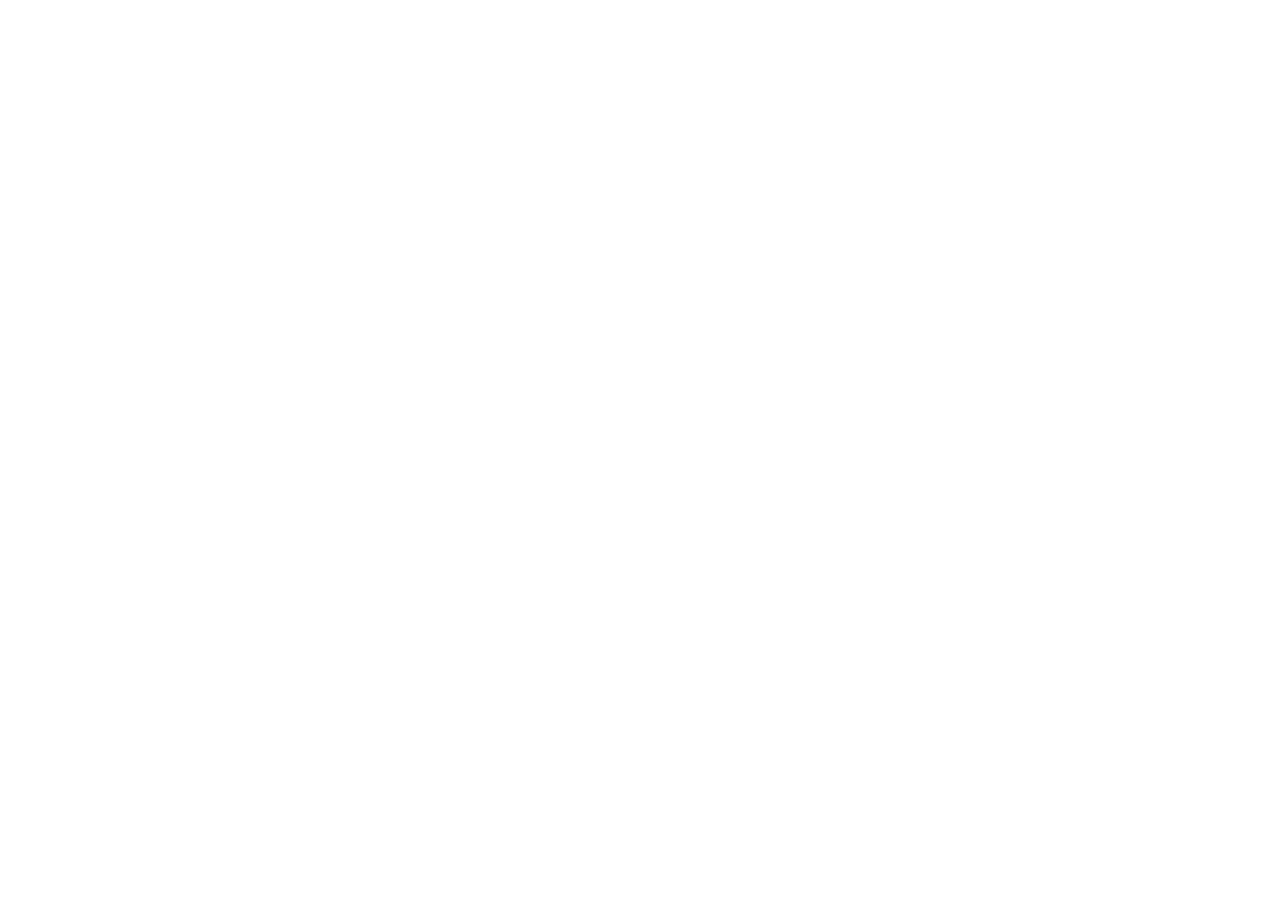
==== Portfolio_Task-1/index.html @ 0c8b7fec "creating portfolio website" ====
<!DOCTYPE html>
<html lang="en">
<head>
    <meta charset="UTF-8">
    <meta name="viewport" content="width=device-width, initial-scale=1.0">
    <title>Document</title>
</head>
<body>
    
</body>
</html>
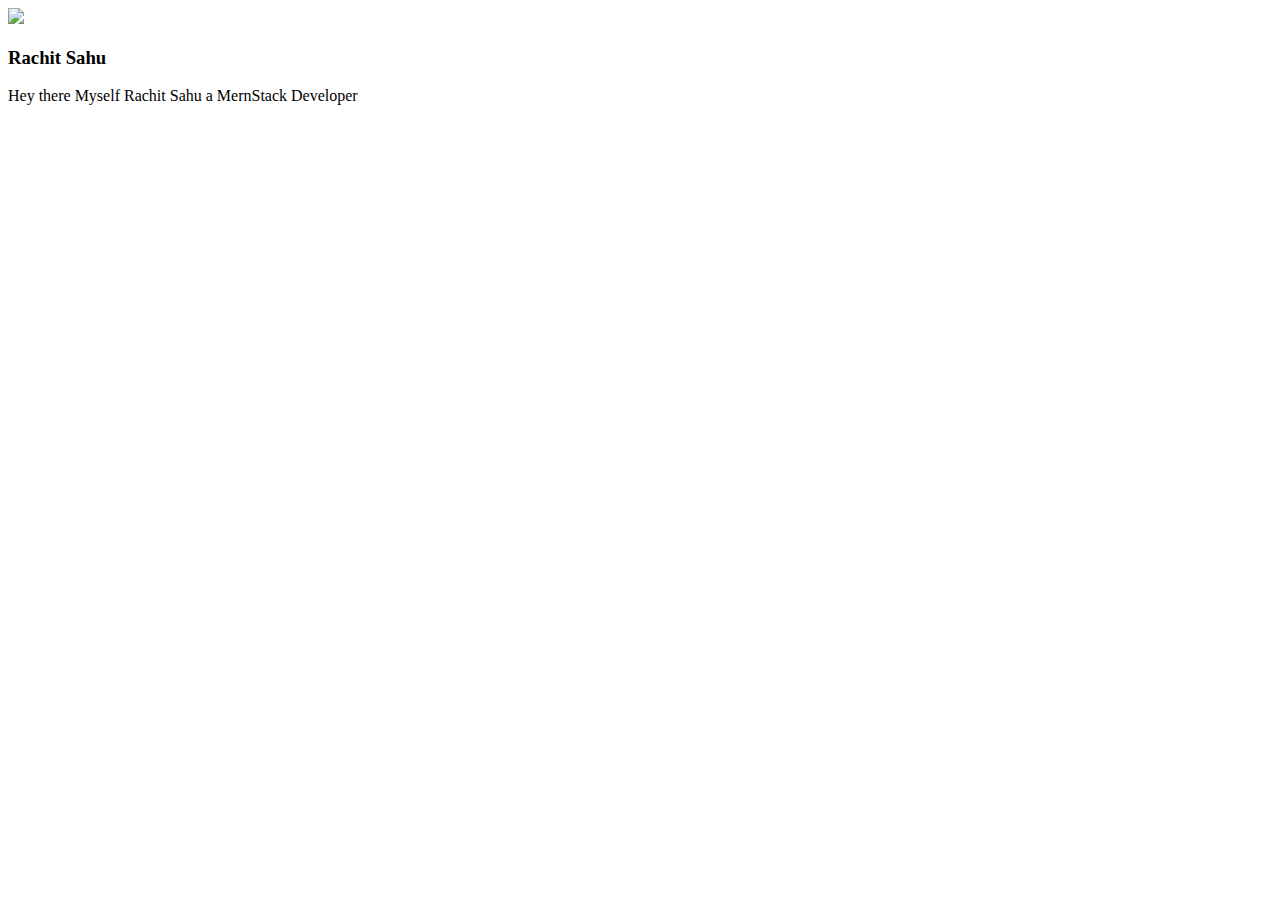
==== commit 17b25d44: "feat: i have  created header section" ====
--- a/Portfolio_Task-1/index.html
+++ b/Portfolio_Task-1/index.html
@@ -7,6 +7,15 @@
     <title>Document</title>
 </head>
 <body>
-    
+    <header>
+        <div class="img-box">
+            <img src="./phtoto/Portfolio.jpeg">
+        </div>
+        <div class="text-box">
+            <h3>Rachit Sahu</h3>
+            <p>Hey there Myself Rachit Sahu a MernStack Developer</p>
+        </div>
+
+    </header>
 </body>
 </html>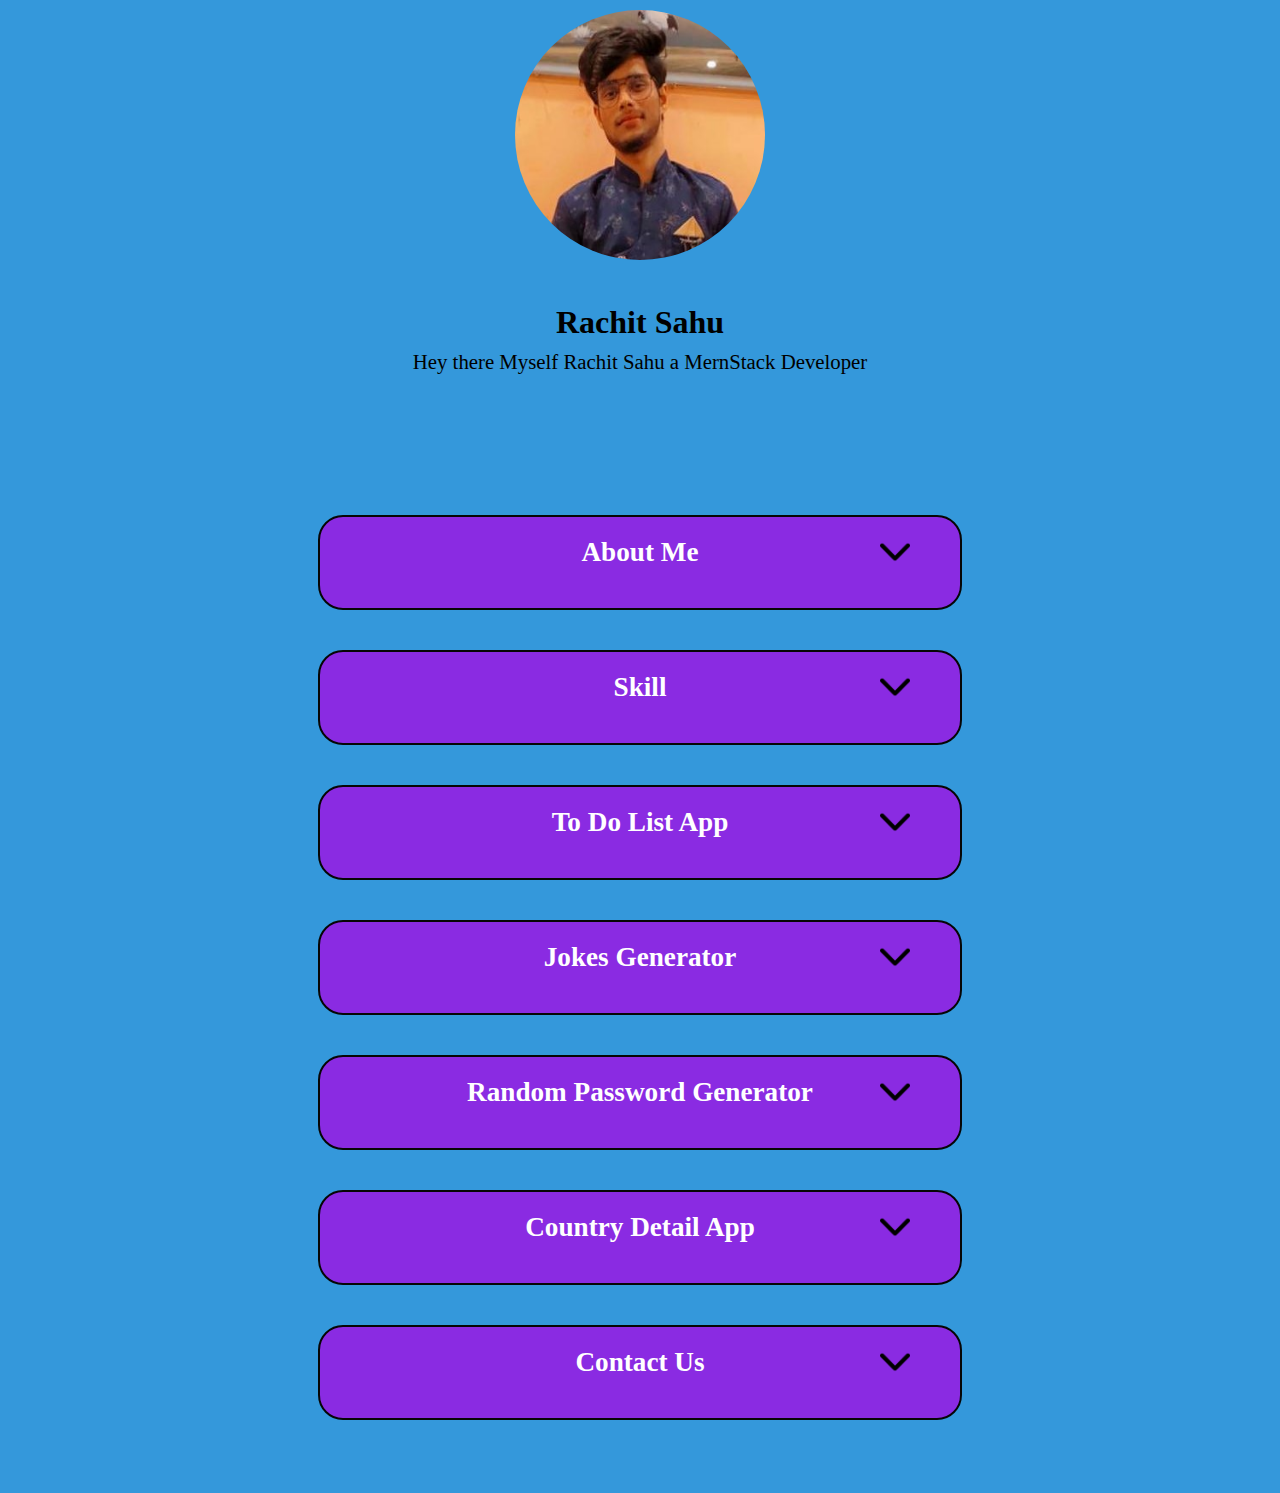
==== commit 8a67afd4: "feat:all section is completed" ====
--- a/Portfolio_Task-1/index.html
+++ b/Portfolio_Task-1/index.html
@@ -5,6 +5,7 @@
     <meta charset="UTF-8">
     <meta name="viewport" content="width=device-width, initial-scale=1.0">
     <title>Document</title>
+    <link rel="stylesheet" href="./style.css">
 </head>
 <body>
     <header>
@@ -17,5 +18,169 @@
         </div>
 
     </header>
+
+
+
+
+
+
+
+
+
+
+
+
+    <section>
+
+
+        <!-- ..........................About Me............. -->
+
+        <div class="Detail-box">
+            <h3>About Me
+                <img src="./icon/arrow-down-sign-to-navigate.png" id="open-icon">
+
+            </h3>
+            <div class="my-selft-detail">
+                <p>I am a passionate frontend developer with a deep love for creating immersive and user-friendly web experiences. Over the years, I've honed my skills in HTML, CSS, and JavaScript, and I thrive on turning design concepts into interactive, pixel-perfect websites.</p>
+            <img src="./gitf/bJk.gif" width="50px" height="50px"> 
+            
+            </div>
+
+        </div>
+        <!-- ..........................Skill............. -->
+
+        <div class="Detail-box">
+            <h3>Skill
+                <img src="./icon/arrow-down-sign-to-navigate.png" id="open-icon">
+
+            </h3>
+            <div class="my-selft-detail">
+                <p>Hey there Myself Rachit Sahu a Mern Stack Developer, Expert JavaScript & React js, Next js, Mongo db, Express js, Html, Css, Bootstarp  well known in
+                    DSA. Love to solve different type of problems and develop amazing projects. I'm very much curious to
+                    learn new technologies and develop my skills
+                    
+                    </p>
+            <div class="language-icon">
+                <img src="./language icon/icons8-html-48.png">
+                <img src="./language icon/icons8-css-100.png">
+                <img src="./language icon/icons8-javascript-48.png">
+                <img src="./language icon/icons8-bootstrap-48.png">
+                <img src="./language icon/icons8-mongo-db-64.png">
+                <img src="./language icon/icons8-express-js-50.png">
+                <img src="./language icon/icons8-react-a-javascript-library-for-building-user-interfaces-32.png">
+                <img src="./language icon/icons8-nextjs-48.png">
+
+
+            </div>
+            
+                </div>
+
+        </div>
+
+
+        <!-- ..........................Projects............. -->
+
+        <!-- ....Projects 1....... -->
+
+        <div class="Detail-box clickable">
+            <h3>To Do List App
+                <img src="./icon/arrow-down-sign-to-navigate.png" id="open-icon">
+            </h3>
+            <div class="my-selft-detail">
+                <p>Hey there Myself Somnath Pati a Full Stack Developer, Expert C++ & Python Programmer, well known in
+                    DSA. Love to solve different type of problems and develop amazing projects. I'm very much curious to
+                    learn new technologies and develop my skills.</p>
+            </div>
+
+        </div>
+        <!-- ....Projects 2....... -->
+
+
+        <div class="Detail-box">
+            <h3>Jokes Generator
+                <img src="./icon/arrow-down-sign-to-navigate.png" id="open-icon">
+
+            </h3>
+            <div class="my-selft-detail">
+                <p>Hey there Myself Somnath Pati a Full Stack Developer, Expert C++ & Python Programmer, well known in
+                    DSA. Love to solve different type of problems and develop amazing projects. I'm very much curious to
+                    learn new technologies and develop my skills.</p>
+            </div>
+
+        </div>
+
+
+
+        <!-- ....Projects 3....... -->
+
+
+        <div class="Detail-box">
+            <h3>Random Password Generator
+                <img src="./icon/arrow-down-sign-to-navigate.png" id="open-icon">
+
+            </h3>
+            <div class="my-selft-detail">
+                <p>Hey there Myself Somnath Pati a Full Stack Developer, Expert C++ & Python Programmer, well known in
+                    DSA. Love to solve different type of problems and develop amazing projects. I'm very much curious to
+                    learn new technologies and develop my skills.</p>
+            </div>
+
+        </div>
+
+        <!-- ....Projects 4....... -->
+
+
+        <div class="Detail-box">
+            <h3>Country Detail App
+                <img src="./icon/arrow-down-sign-to-navigate.png" id="open-icon">
+
+            </h3>
+            <div class="my-selft-detail">
+                <p>Hey there Myself Somnath Pati a Full Stack Developer, Expert C++ & Python Programmer, well known in
+                    DSA. Love to solve different type of problems and develop amazing projects. I'm very much curious to
+                    learn new technologies and develop my skills.</p>
+            </div>
+
+        </div>
+
+
+
+
+        <!-- ..........................Contact US............. -->
+
+        <div class="Detail-box">
+            <h3>Contact Us
+                <img src="./icon/arrow-down-sign-to-navigate.png" id="open-icon">
+
+            </h3>
+            <div class="my-selft-detail">
+                <form action="process_form.php" method="post">
+                    <label for="name">Name:</label>
+                    <input type="text" id="name" name="name" required><br><br>
+
+                    <label for="email">Email:</label>
+                    <input type="email" id="email" name="email" required><br><br>
+
+                    <label for="message">Message:</label><br>
+                    <textarea id="message" name="message" rows="4" required></textarea><br><br>
+
+                    <input type="submit" value="Submit">
+                </form>
+            </div>
+
+        </div>
+
+
+
+
+    </section>
+
+
+
+
+
+
+
+
 </body>
 </html>--- a/Portfolio_Task-1/style.css
+++ b/Portfolio_Task-1/style.css
@@ -0,0 +1,216 @@
+* {
+    margin: 0;
+    padding: 0;
+}
+
+
+body {
+
+    margin: 0;
+    padding: 0;
+
+    align-items: center;
+    height: 100vh;
+    background-color: #3498db;
+    transition: background-color 4s;
+}
+
+
+header {
+    /* border:  2px solid rgb(7, 201, 169); */
+    display: flex;
+    justify-content: center;
+    text-align: center;
+    align-items: center;
+    flex-direction: column;
+    padding: 0px 30px;
+}
+.img-box {
+    /* border:  2px solid rgb(201, 175, 7); */
+    margin: auto 0;
+    padding: 10px 20px;
+}
+
+.img-box img {
+    width: 250px;
+    height: 250px;
+    border-radius: 50%;
+}
+
+
+.text-box {
+    /* border:  2px solid rgb(201, 175, 7); */
+    padding: 20px 30px;
+    margin-top: 10px;
+}
+
+.text-box h3 {
+    font-size: 2rem;
+
+}
+
+.text-box p {
+    font-size: 1.3rem;
+    line-height: 2;
+}
+
+section {
+    /* border:  2px solid red; */
+    min-height: 120vh;
+   max-height:auto ;
+    padding: 5px 12%;
+    display: flex;
+    justify-content: center;
+    text-align: center;
+    align-items: center;
+    flex-direction: column;
+
+}
+
+/* .................................About.............. */
+
+.Detail-box {
+    border: 2px solid rgb(6, 6, 6);
+    width: 600px;
+    min-height: 20px;
+
+    padding: 20px 20px;
+    background-color: blueviolet;
+    text-align: center;
+    align-items: center;
+    margin-top: 40px;
+    border-radius: 25px;
+    transition: background-color 1.5s, height 0.3s;
+    /* Combine both transitions */
+    overflow: hidden;
+    transition: all ease-in-out 0.4s;
+}
+
+
+.Detail-box:hover {
+    height: auto;
+    /* Increase the height on hover to show all content */
+
+    cursor: pointer;
+    transform: scale(1.1);
+
+}
+
+.Detail-box h3 {
+    text-align: center;
+    margin-bottom: 20px;
+    font-size: 1.7rem;
+    color: #fff;
+    position: relative;
+}
+
+
+#open-icon{
+    width: 30px ;
+height: 30px;
+position: absolute;
+left: 90%;
+
+}
+
+
+
+.Detail-box h3:hover::after {
+    /* Apply :hover to the h3 element, not the ::after pseudo-element */
+    cursor: pointer;
+    transform: scale(1.5);
+    /* Correct the property name and value */
+}
+
+.my-selft-detail {
+    border: 2px solid rgb(16, 245, 249);
+    min-height: 100px;
+    max-height: auto;
+
+    background-color: white;
+    border-radius: 25px;
+
+    display: none;
+    padding: 20px 40px;
+}
+
+.my-selft-detail p {
+    font-size: 1.4rem;
+
+
+}
+.my-selft-detail img{
+    width: 508px;
+    height: 258px;
+border-radius:20px ;
+margin: 20px 5px;
+}
+
+
+
+
+
+
+
+
+
+
+
+/* .................................Skills.............. */
+
+
+
+.language-icon img{
+width: 70px;
+height: 70px;
+}
+
+
+
+/* .................................Eduction.............. */
+.education {}
+
+
+
+/* .................................Contact Us.............. */
+form {
+    background-color: #fff;
+    max-width: 400px;
+    margin: 0 auto;
+    padding: 20px 10px;
+    border:  2px solid greenyellow;
+
+    border-radius: 5px;
+    box-shadow: 0 0 10px rgba(0, 0, 0, 0.2);
+}
+label {
+    display: block;
+    margin-bottom: 5px;
+    font-weight: bold;
+}
+input[type="text"],
+input[type="email"],
+textarea {
+    width: 65%;
+    padding: 10px;
+    margin-bottom: 10px;
+    border: 1px solid #ccc;
+    border-radius: 5px;
+    resize: none;
+}
+textarea {
+    height: 100px;
+}
+input[type="submit"] {
+    background-color: #007BFF;
+    color: #fff;
+    padding: 10px 20px;
+    border: none;
+    border-radius: 5px;
+    /* border:  2px solid rgb(211, 219, 51); */
+
+    cursor: pointer;
+}
+input[type="submit"]:hover {
+    background-color: #0056b3;
+}
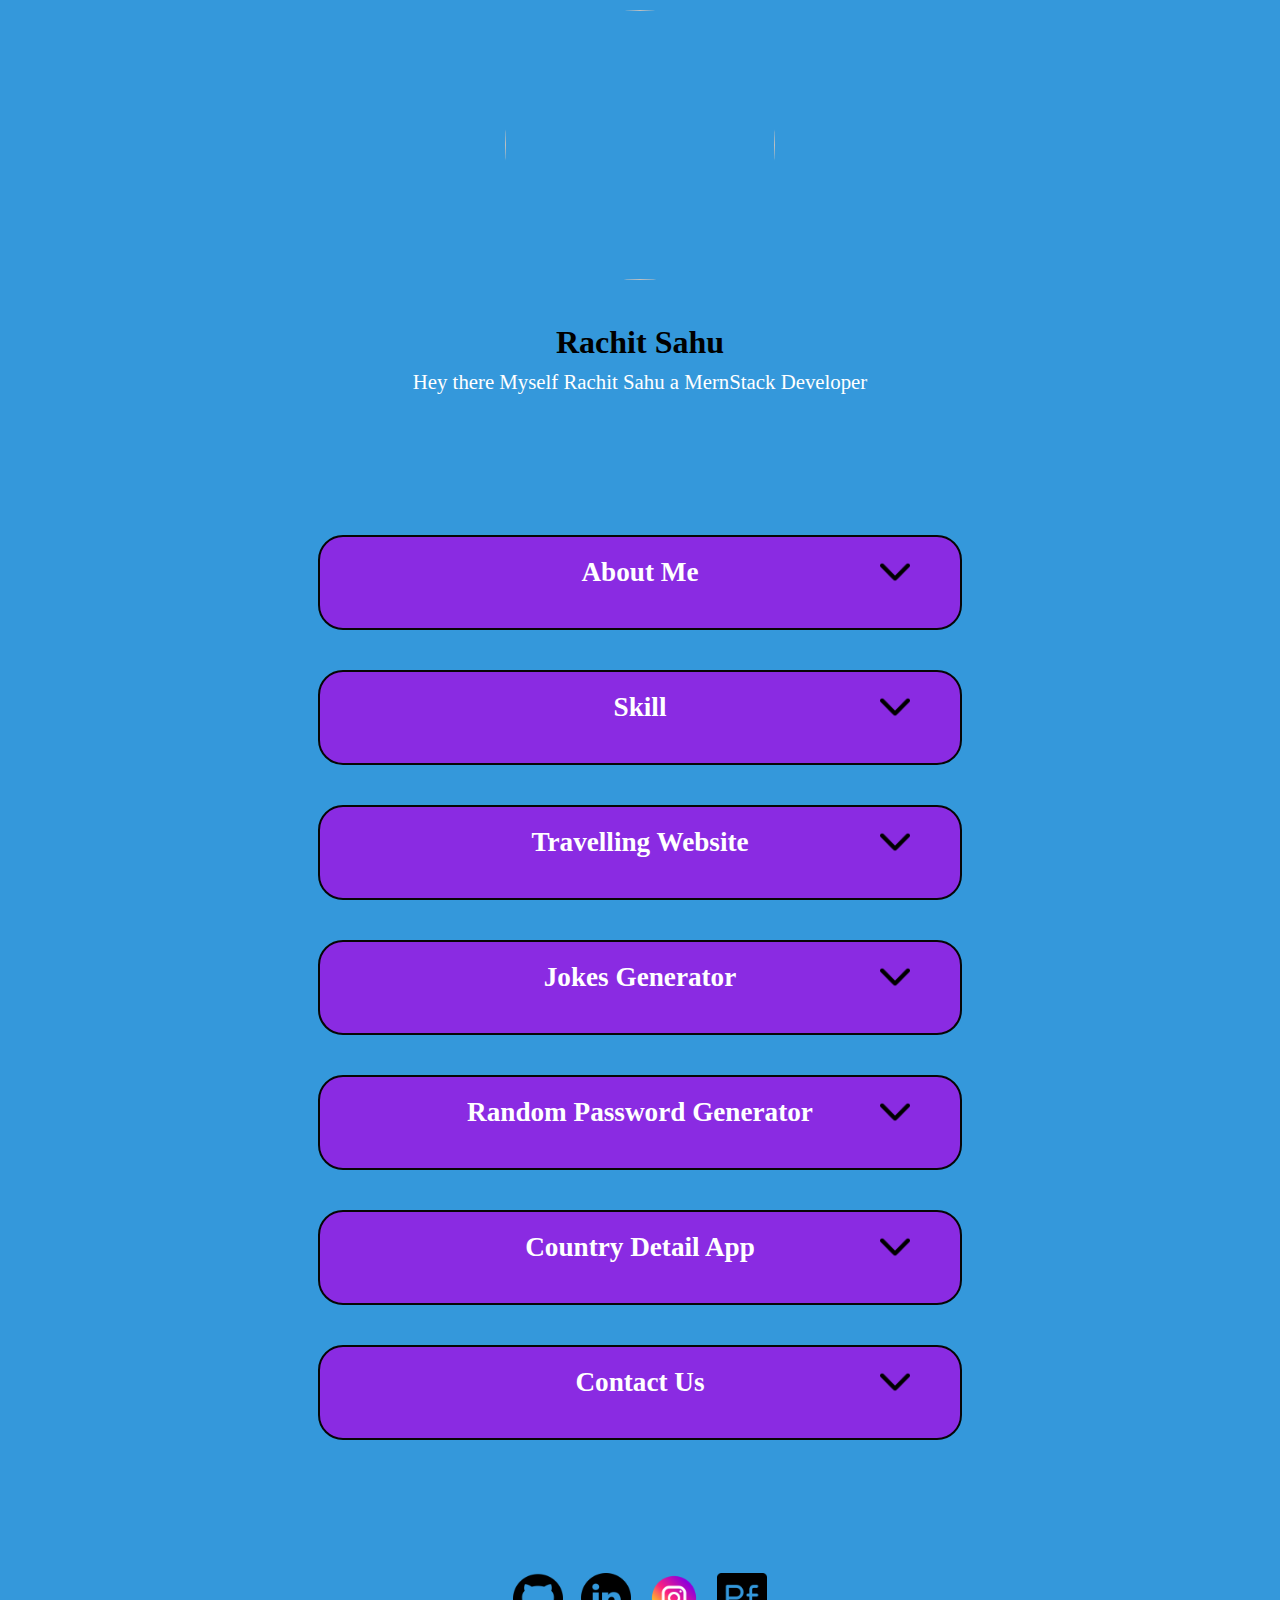
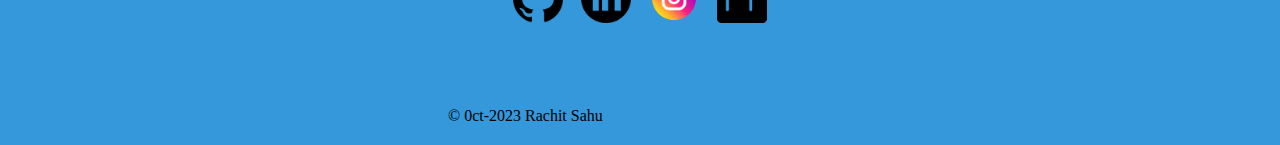
==== commit bb4c3615: "completed" ====
--- a/Portfolio_Task-1/index.html
+++ b/Portfolio_Task-1/index.html
@@ -1,35 +1,26 @@
-
 <!DOCTYPE html>
-<html lang="en">
+<html>
+
 <head>
     <meta charset="UTF-8">
     <meta name="viewport" content="width=device-width, initial-scale=1.0">
-    <title>Document</title>
-    <link rel="stylesheet" href="./style.css">
+    <title>Rachit Sahu - Portfolio</title>
+    <link rel="stylesheet" href="style.css">
+    <link rel="stylesheet" href="./Responsive.css">
+
 </head>
+
 <body>
     <header>
         <div class="img-box">
-            <img src="./phtoto/Portfolio.jpeg">
+            <img src="./phtoto/">
         </div>
         <div class="text-box">
             <h3>Rachit Sahu</h3>
-            <p>Hey there Myself Rachit Sahu a MernStack Developer</p>
+            <p id="about-me">Hey there Myself Rachit Sahu a MernStack Developer</p>
         </div>
 
     </header>
-
-
-
-
-
-
-
-
-
-
-
-
     <section>
 
 
@@ -41,9 +32,20 @@
 
             </h3>
             <div class="my-selft-detail">
-                <p>I am a passionate frontend developer with a deep love for creating immersive and user-friendly web experiences. Over the years, I've honed my skills in HTML, CSS, and JavaScript, and I thrive on turning design concepts into interactive, pixel-perfect websites.</p>
-            <img src="./gitf/bJk.gif" width="50px" height="50px"> 
-            
+                <p>I am a passionate frontend developer with a deep love for creating immersive and user-friendly web
+                    experiences. Over the years, I've honed my skills in HTML, CSS, and JavaScript, and I thrive on
+                    turning design concepts into interactive, pixel-perfect websites.</p>
+      
+
+
+
+                <div class="proj-img">
+              
+                    <img src="./" width="50px" height="50px">
+                </div>
+
+
+
             </div>
 
         </div>
@@ -55,25 +57,26 @@
 
             </h3>
             <div class="my-selft-detail">
-                <p>Hey there Myself Rachit Sahu a Mern Stack Developer, Expert JavaScript & React js, Next js, Mongo db, Express js, Html, Css, Bootstarp  well known in
+                <p>Hey there Myself Rachit Sahu a Mern Stack Developer, Expert JavaScript & React js, Next js, Mongo db,
+                    Express js, Html, Css, Bootstarp well known in
                     DSA. Love to solve different type of problems and develop amazing projects. I'm very much curious to
                     learn new technologies and develop my skills
-                    
-                    </p>
-            <div class="language-icon">
-                <img src="./language icon/icons8-html-48.png">
-                <img src="./language icon/icons8-css-100.png">
-                <img src="./language icon/icons8-javascript-48.png">
-                <img src="./language icon/icons8-bootstrap-48.png">
-                <img src="./language icon/icons8-mongo-db-64.png">
-                <img src="./language icon/icons8-express-js-50.png">
-                <img src="./language icon/icons8-react-a-javascript-library-for-building-user-interfaces-32.png">
-                <img src="./language icon/icons8-nextjs-48.png">
-
-
-            </div>
-            
-                </div>
+
+                </p>
+                <div class="language-icon">
+                    <img src="./language icon/icons8-html-48.png">
+                    <img src="./language icon/icons8-css-100.png">
+                    <img src="./language icon/icons8-javascript-48.png">
+                    <img src="./language icon/icons8-bootstrap-48.png">
+                    <img src="./language icon/icons8-mongo-db-64.png">
+                    <img src="./language icon/icons8-express-js-50.png">
+                    <img src="./language icon/icons8-react-a-javascript-library-for-building-user-interfaces-32.png">
+                    <img src="./language icon/icons8-nextjs-48.png">
+
+
+                </div>
+
+            </div>
 
         </div>
 
@@ -83,13 +86,20 @@
         <!-- ....Projects 1....... -->
 
         <div class="Detail-box clickable">
-            <h3>To Do List App
-                <img src="./icon/arrow-down-sign-to-navigate.png" id="open-icon">
-            </h3>
-            <div class="my-selft-detail">
-                <p>Hey there Myself Somnath Pati a Full Stack Developer, Expert C++ & Python Programmer, well known in
-                    DSA. Love to solve different type of problems and develop amazing projects. I'm very much curious to
-                    learn new technologies and develop my skills.</p>
+            <h3>Travelling Website
+                <img src="./icon/arrow-down-sign-to-navigate.png" id="open-icon">
+            </h3>
+            <div class="my-selft-detail">
+                <p>Hey there Myself Somnath Pati a Full Stack Developer, Expert C++ & Python Programmer, well known in
+                    DSA. Love to solve different type of problems and develop amazing projects. I'm very much curious to
+                    learn new technologies and develop my skills.</p>
+                    <div class="proj-img">
+                      <a href="https://traveling-website-vrs.netlify.app/">
+
+                          <img src="./Project img/Travel.png">
+                      </a>
+    
+                    </div>
             </div>
 
         </div>
@@ -105,6 +115,13 @@
                 <p>Hey there Myself Somnath Pati a Full Stack Developer, Expert C++ & Python Programmer, well known in
                     DSA. Love to solve different type of problems and develop amazing projects. I'm very much curious to
                     learn new technologies and develop my skills.</p>
+                <div class="proj-img">
+                    <a href=" https://jokes-generated-app-vrs.netlify.app/">
+                        <img src="./Project img/joke.png">
+
+                    </a>
+                   
+                </div>
             </div>
 
         </div>
@@ -123,6 +140,17 @@
                 <p>Hey there Myself Somnath Pati a Full Stack Developer, Expert C++ & Python Programmer, well known in
                     DSA. Love to solve different type of problems and develop amazing projects. I'm very much curious to
                     learn new technologies and develop my skills.</p>
+                    <div class="proj-img">
+
+                       
+<a href=" https://random-password-generator-vrs.netlify.app/">
+
+    <img src="./Project img//random.png">
+</a>
+    
+                    </div>
+
+
             </div>
 
         </div>
@@ -139,12 +167,25 @@
                 <p>Hey there Myself Somnath Pati a Full Stack Developer, Expert C++ & Python Programmer, well known in
                     DSA. Love to solve different type of problems and develop amazing projects. I'm very much curious to
                     learn new technologies and develop my skills.</p>
-            </div>
-
-        </div>
-
-
-
+         
+                    <div class="proj-img">
+                        <a href="https://country-detail-app-vrrs.netlify.app/">
+                        
+                            <img src="./Project img/country.png">
+                        </a> 
+    
+                    </div>
+         
+                </div>
+
+        </div>
+
+
+
+
+
+
+  
 
         <!-- ..........................Contact US............. -->
 
@@ -177,10 +218,39 @@
 
 
 
-
-
-
-
-
+    <footer>
+        <div class="social-links">
+            <a href="https://github.com/RachitSahu26">
+
+                <img src="./Social link/github.png">
+            </a>
+
+            <a href="https://www.linkedin.com/in/rachit-sahu-004ba2255/">
+
+                <img src="./Social link/linkedin.png">
+            </a>
+            <a href="https://www.instagram.com/curious.rachit/">
+
+                <img src="./Social link/instagram.png">
+            </a>
+            <a href="https://rachit-sahu-vrs.netlify.app/">
+
+                <img src="./Social link/portfolio.png">
+            </a>
+
+
+
+
+
+        </div>
+
+
+        <div class="copy-right-msg">
+
+            <p>&copy; 0ct-2023 Rachit Sahu </p>
+        </div>
+    </footer>
+    <script src="./index.js"></script>
 </body>
+
 </html>--- a/Portfolio_Task-1/style.css
+++ b/Portfolio_Task-1/style.css
@@ -25,6 +25,7 @@
     flex-direction: column;
     padding: 0px 30px;
 }
+
 .img-box {
     /* border:  2px solid rgb(201, 175, 7); */
     margin: auto 0;
@@ -32,8 +33,8 @@
 }
 
 .img-box img {
-    width: 250px;
-    height: 250px;
+    width: 270px;
+    height: 270px;
     border-radius: 50%;
 }
 
@@ -52,6 +53,7 @@
 .text-box p {
     font-size: 1.3rem;
     line-height: 2;
+    color: #fff;
 }
 
 section {
@@ -147,8 +149,11 @@
 }
 
 
-
-
+/* .......................project img...................... */
+.proj-img img{
+width: 400px ;
+height: 250px;
+}
 
 
 
@@ -214,3 +219,48 @@
 input[type="submit"]:hover {
     background-color: #0056b3;
 }
+
+
+
+/* ---------------------footer--------------------------- */
+
+
+footer{
+    /* border: 2px solid yellow; */
+
+    display: flex;
+    justify-content: center;
+    padding: 0px 0px;
+    flex-direction: column;
+margin: 0px 0px;
+}
+
+
+.social-links{
+    /* border: 2px solid rgb(0, 81, 255); */
+display: flex;
+flex-direction: row;
+justify-content: center;
+padding: 50px 10px;
+}
+
+
+
+
+.social-links img{
+width: 50px ;
+height: 50px;
+padding: 10px 9px;
+transition: 1s;
+}
+.social-links img:hover{
+    cursor: pointer;
+border-radius: 50%;
+background-color: blueviolet;
+
+}
+.copy-right-msg{
+    /* border: 2px solid rgb(255, 0, 0); */
+    padding: 20px 35%;
+
+}--- a/Portfolio_Task-1/Responsive.css
+++ b/Portfolio_Task-1/Responsive.css
@@ -0,0 +1,122 @@
+/* .........................Media Queries.............. */
+
+
+@media screen and (max-width:415px) {
+  
+    section {
+
+        min-height: 80vh;
+     
+    
+    }
+  
+  
+    .Detail-box {
+        border: 2px solid rgb(6, 6, 6);
+        width: 320px;
+    }
+
+    #open-icon{
+        width: 20px ;
+    height: 20px;
+    position: absolute;
+    left: 94%;
+    top: 27%;
+    align-items: center;
+    }
+    
+.my-selft-detail p {
+    font-size: 1.2rem;
+padding: 5px 5px;
+   
+}
+    
+.proj-img img{
+    width: 235px ;
+    height: 190px;
+    }
+    
+    
+
+
+
+
+   
+footer{
+    /* border: 2px solid yellow; */
+
+    display: flex;
+    justify-content: center;
+    padding: 0px 0px;
+    flex-direction: column;
+margin: 0px 0px;
+}
+
+
+.social-links{
+    /* border: 2px solid rgb(0, 81, 255); */
+display: flex;
+flex-direction: row;
+justify-content: center;
+padding: 50px 10px;
+
+}
+
+
+
+
+.social-links img{
+width: 50px ;
+height: 50px;
+
+padding: 10px 20px;
+transition: 1s;
+}
+
+
+
+
+
+
+}
+
+
+
+
+
+
+
+
+
+
+
+
+
+
+
+
+
+/* ...................................(361)...................... */
+
+
+
+@media screen and (max-width:415px) {
+
+
+    .Detail-box {
+        border: 2px solid rgb(6, 6, 6);
+        width: 260px;
+    }
+
+    .my-selft-detail p {
+        font-size: 1rem;
+  
+    }
+    .proj-img img{
+        width: 180px ;
+        height: 150px;
+        }
+        
+        
+}
+
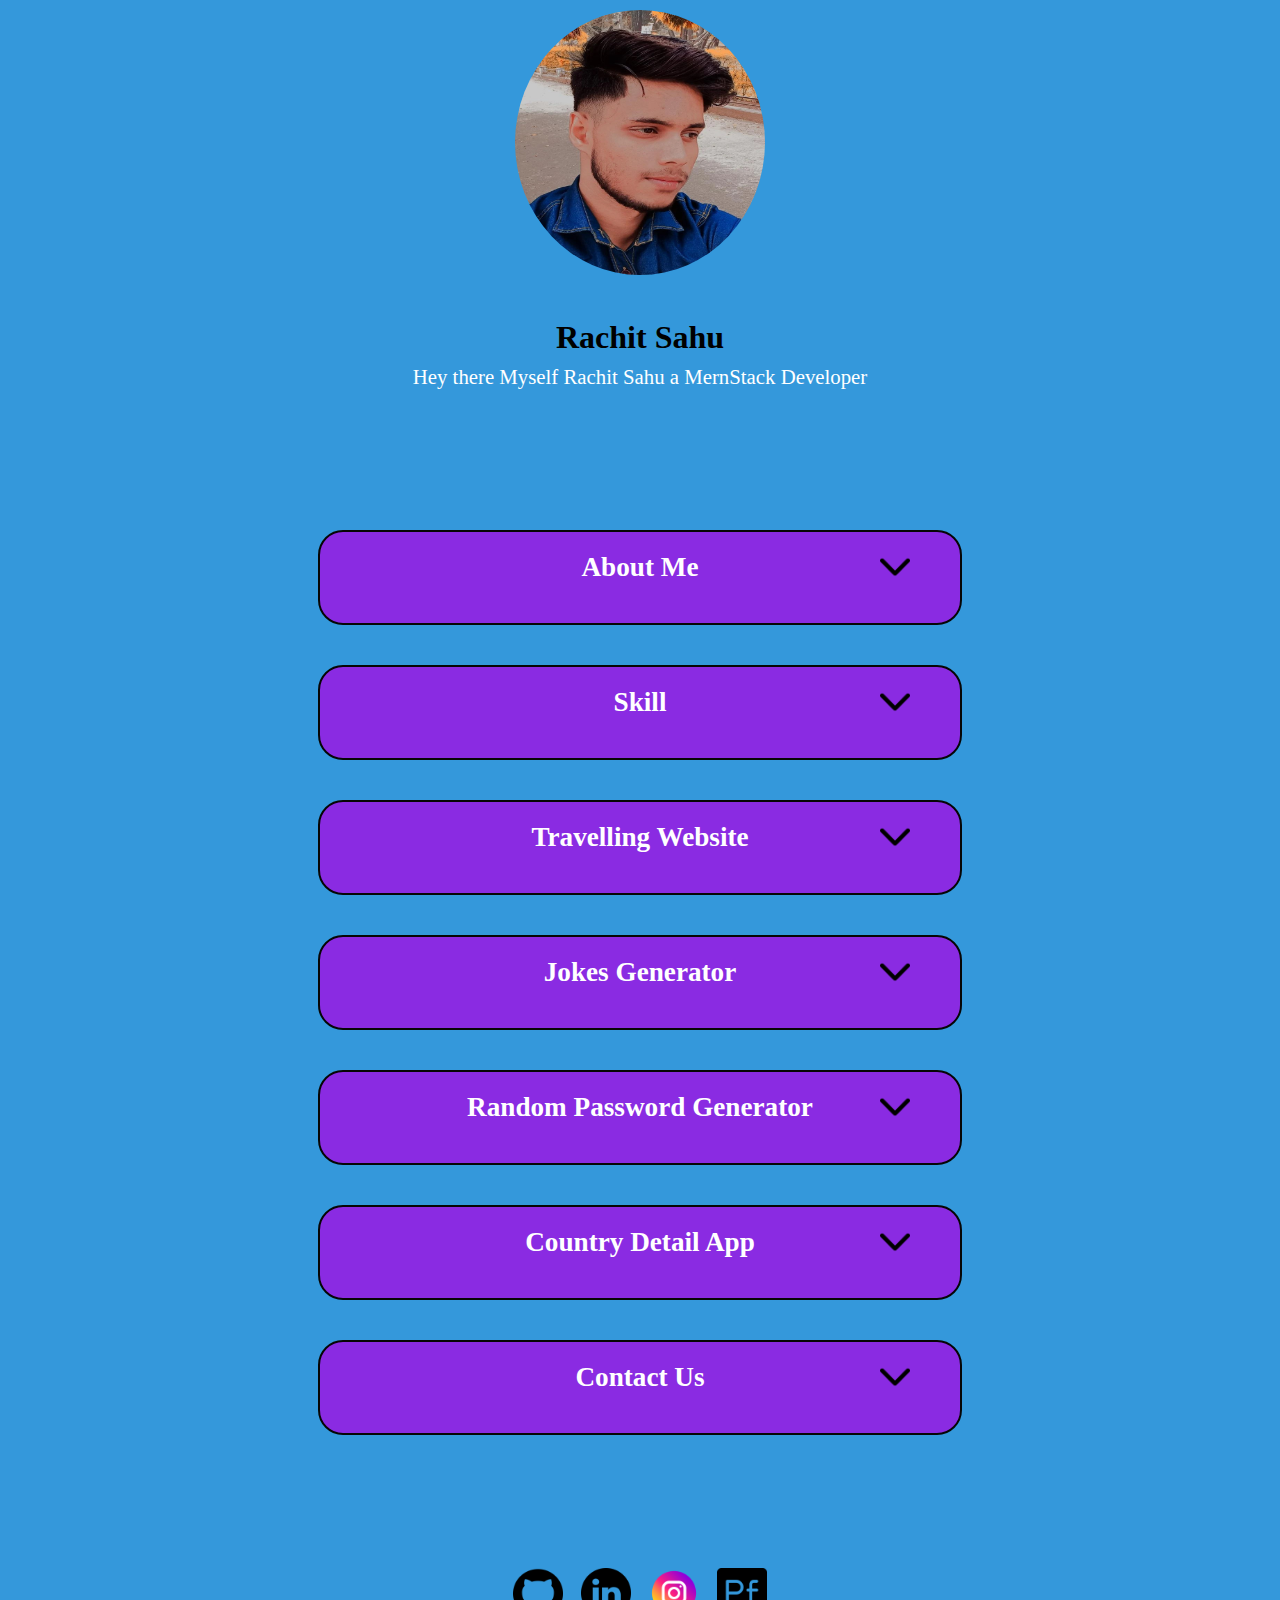
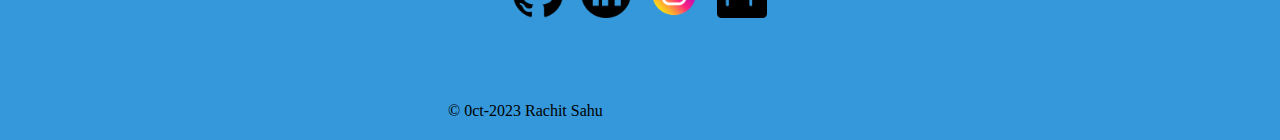
==== commit f8475870: "Completed With Responsive" ====
--- a/Portfolio_Task-1/index.html
+++ b/Portfolio_Task-1/index.html
@@ -13,7 +13,7 @@
 <body>
     <header>
         <div class="img-box">
-            <img src="./phtoto/">
+            <img src="./phtoto/IMG_20211201_140625_626.jpg">
         </div>
         <div class="text-box">
             <h3>Rachit Sahu</h3>
@@ -41,7 +41,7 @@
 
                 <div class="proj-img">
               
-                    <img src="./" width="50px" height="50px">
+                    <img src="./gitf/bJk.gif" width="50px" height="50px">
                 </div>
 
 
@@ -90,9 +90,8 @@
                 <img src="./icon/arrow-down-sign-to-navigate.png" id="open-icon">
             </h3>
             <div class="my-selft-detail">
-                <p>Hey there Myself Somnath Pati a Full Stack Developer, Expert C++ & Python Programmer, well known in
-                    DSA. Love to solve different type of problems and develop amazing projects. I'm very much curious to
-                    learn new technologies and develop my skills.</p>
+                <p>Made in BootStrap.It is a website that will tell you that which is best place for travelling for your better experience
+                </p>
                     <div class="proj-img">
                       <a href="https://traveling-website-vrs.netlify.app/">
 
@@ -112,9 +111,10 @@
 
             </h3>
             <div class="my-selft-detail">
-                <p>Hey there Myself Somnath Pati a Full Stack Developer, Expert C++ & Python Programmer, well known in
-                    DSA. Love to solve different type of problems and develop amazing projects. I'm very much curious to
-                    learn new technologies and develop my skills.</p>
+                <p>
+It is a joke Generator app Which through you can generate a random joke. i have created using JavaScript Api Concept.
+                
+                </p>
                 <div class="proj-img">
                     <a href=" https://jokes-generated-app-vrs.netlify.app/">
                         <img src="./Project img/joke.png">
@@ -137,9 +137,10 @@
 
             </h3>
             <div class="my-selft-detail">
-                <p>Hey there Myself Somnath Pati a Full Stack Developer, Expert C++ & Python Programmer, well known in
-                    DSA. Love to solve different type of problems and develop amazing projects. I'm very much curious to
-                    learn new technologies and develop my skills.</p>
+                <p>
+                    It is a Random Password app Which through you can generate a random password. i have created using JavaScript 
+
+                </p>
                     <div class="proj-img">
 
                        
@@ -164,9 +165,11 @@
 
             </h3>
             <div class="my-selft-detail">
-                <p>Hey there Myself Somnath Pati a Full Stack Developer, Expert C++ & Python Programmer, well known in
-                    DSA. Love to solve different type of problems and develop amazing projects. I'm very much curious to
-                    learn new technologies and develop my skills.</p>
+                <p>
+its  a normal country detail app. which provides country data like population, capital and other more thing. you should check and use my country app.
+
+
+                </p>
          
                     <div class="proj-img">
                         <a href="https://country-detail-app-vrrs.netlify.app/">
--- a/Portfolio_Task-1/style.css
+++ b/Portfolio_Task-1/style.css
@@ -33,8 +33,8 @@
 }
 
 .img-box img {
-    width: 270px;
-    height: 270px;
+    width: 250px;
+    height: 265px;
     border-radius: 50%;
 }
 
@@ -94,7 +94,7 @@
     /* Increase the height on hover to show all content */
 
     cursor: pointer;
-    transform: scale(1.1);
+    transform: scale(0.9);
 
 }
 
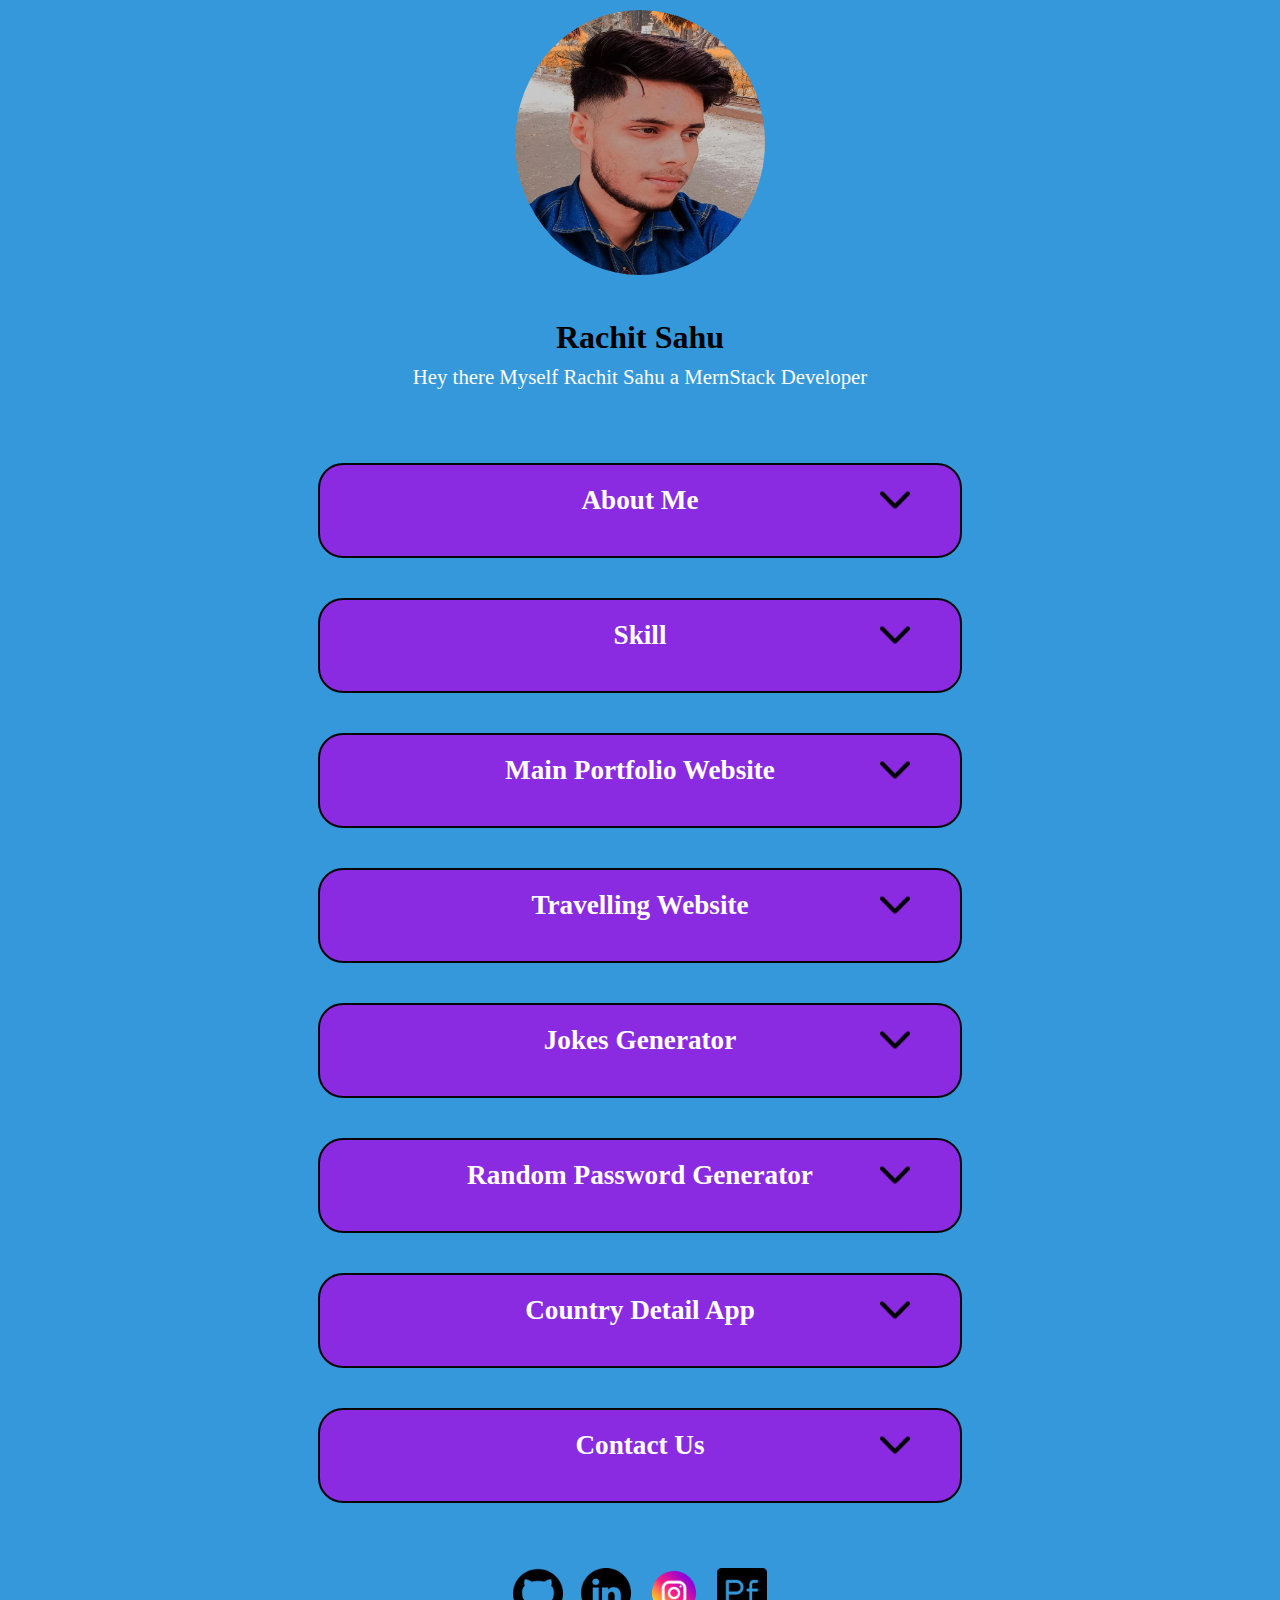
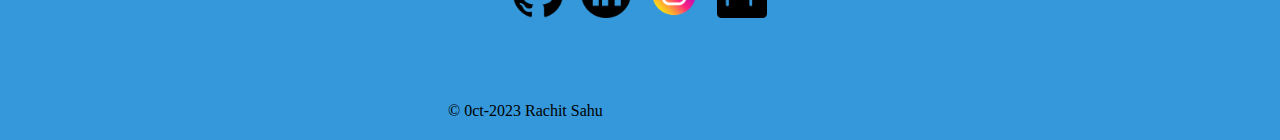
==== commit 3366aa35: "completed all functionality" ====
--- a/Portfolio_Task-1/index.html
+++ b/Portfolio_Task-1/index.html
@@ -35,12 +35,12 @@
                 <p>I am a passionate frontend developer with a deep love for creating immersive and user-friendly web
                     experiences. Over the years, I've honed my skills in HTML, CSS, and JavaScript, and I thrive on
                     turning design concepts into interactive, pixel-perfect websites.</p>
-      
-
-
-
-                <div class="proj-img">
-              
+
+
+
+
+                <div class="proj-img">
+
                     <img src="./gitf/bJk.gif" width="50px" height="50px">
                 </div>
 
@@ -83,22 +83,58 @@
 
         <!-- ..........................Projects............. -->
 
-        <!-- ....Projects 1....... -->
+
+
+        <!-- ....Projects 1...... -->
+
+
+        <div class="Detail-box">
+
+            <h3>Main Portfolio Website
+                <img src="./icon/arrow-down-sign-to-navigate.png" id="open-icon">
+            </h3>
+            <div class="my-selft-detail">
+
+
+                <p>
+                    Hey,this my main personal portfolio website which i created using react js and day by day i am still
+                    working on it to my more attractive.
+
+
+                </p>
+                <div class="proj-img">
+                    <a href="https://rachit-sahu-vrs.netlify.app/">
+
+                        <img src="./Project img/Portfolio.png">
+                    </a>
+
+                </div>
+            </div>
+
+        </div>
+
+
+
+
+
+
+        <!-- ....Projects 1.2....... -->
 
         <div class="Detail-box clickable">
             <h3>Travelling Website
                 <img src="./icon/arrow-down-sign-to-navigate.png" id="open-icon">
             </h3>
             <div class="my-selft-detail">
-                <p>Made in BootStrap.It is a website that will tell you that which is best place for travelling for your better experience
-                </p>
-                    <div class="proj-img">
-                      <a href="https://traveling-website-vrs.netlify.app/">
-
-                          <img src="./Project img/Travel.png">
-                      </a>
-    
-                    </div>
+                <p>Made in BootStrap.It is a website that will tell you that which is best place for travelling for your
+                    better experience
+                </p>
+                <div class="proj-img">
+                    <a href="https://traveling-website-vrs.netlify.app/">
+
+                        <img src="./Project img/Travel.png">
+                    </a>
+
+                </div>
             </div>
 
         </div>
@@ -112,15 +148,16 @@
             </h3>
             <div class="my-selft-detail">
                 <p>
-It is a joke Generator app Which through you can generate a random joke. i have created using JavaScript Api Concept.
-                
+                    It is a joke Generator app Which through you can generate a random joke. i have created using
+                    JavaScript Api Concept.
+
                 </p>
                 <div class="proj-img">
                     <a href=" https://jokes-generated-app-vrs.netlify.app/">
                         <img src="./Project img/joke.png">
 
                     </a>
-                   
+
                 </div>
             </div>
 
@@ -138,23 +175,40 @@
             </h3>
             <div class="my-selft-detail">
                 <p>
-                    It is a Random Password app Which through you can generate a random password. i have created using JavaScript 
-
-                </p>
-                    <div class="proj-img">
-
-                       
-<a href=" https://random-password-generator-vrs.netlify.app/">
-
-    <img src="./Project img//random.png">
-</a>
-    
-                    </div>
-
-
-            </div>
-
-        </div>
+                    It is a Random Password app Which through you can generate a random password. i have created using
+                    JavaScript
+
+                </p>
+                <div class="proj-img">
+
+
+                    <a href=" https://random-password-generator-vrs.netlify.app/">
+
+                        <img src="./Project img//random.png">
+                    </a>
+
+                </div>
+
+
+            </div>
+
+        </div>
+
+
+
+
+
+
+
+
+
+
+
+
+
+
+
+
 
         <!-- ....Projects 4....... -->
 
@@ -166,29 +220,30 @@
             </h3>
             <div class="my-selft-detail">
                 <p>
-its  a normal country detail app. which provides country data like population, capital and other more thing. you should check and use my country app.
-
-
-                </p>
-         
-                    <div class="proj-img">
-                        <a href="https://country-detail-app-vrrs.netlify.app/">
-                        
-                            <img src="./Project img/country.png">
-                        </a> 
-    
-                    </div>
-         
-                </div>
-
-        </div>
-
-
-
-
-
-
-  
+                    its a normal country detail app. which provides country data like population, capital and other more
+                    thing. you should check and use my country app.
+
+
+                </p>
+
+                <div class="proj-img">
+                    <a href="https://country-detail-app-vrrs.netlify.app/">
+
+                        <img src="./Project img/country.png">
+                    </a>
+
+                </div>
+
+            </div>
+
+        </div>
+
+
+
+
+
+
+
 
         <!-- ..........................Contact US............. -->
 
